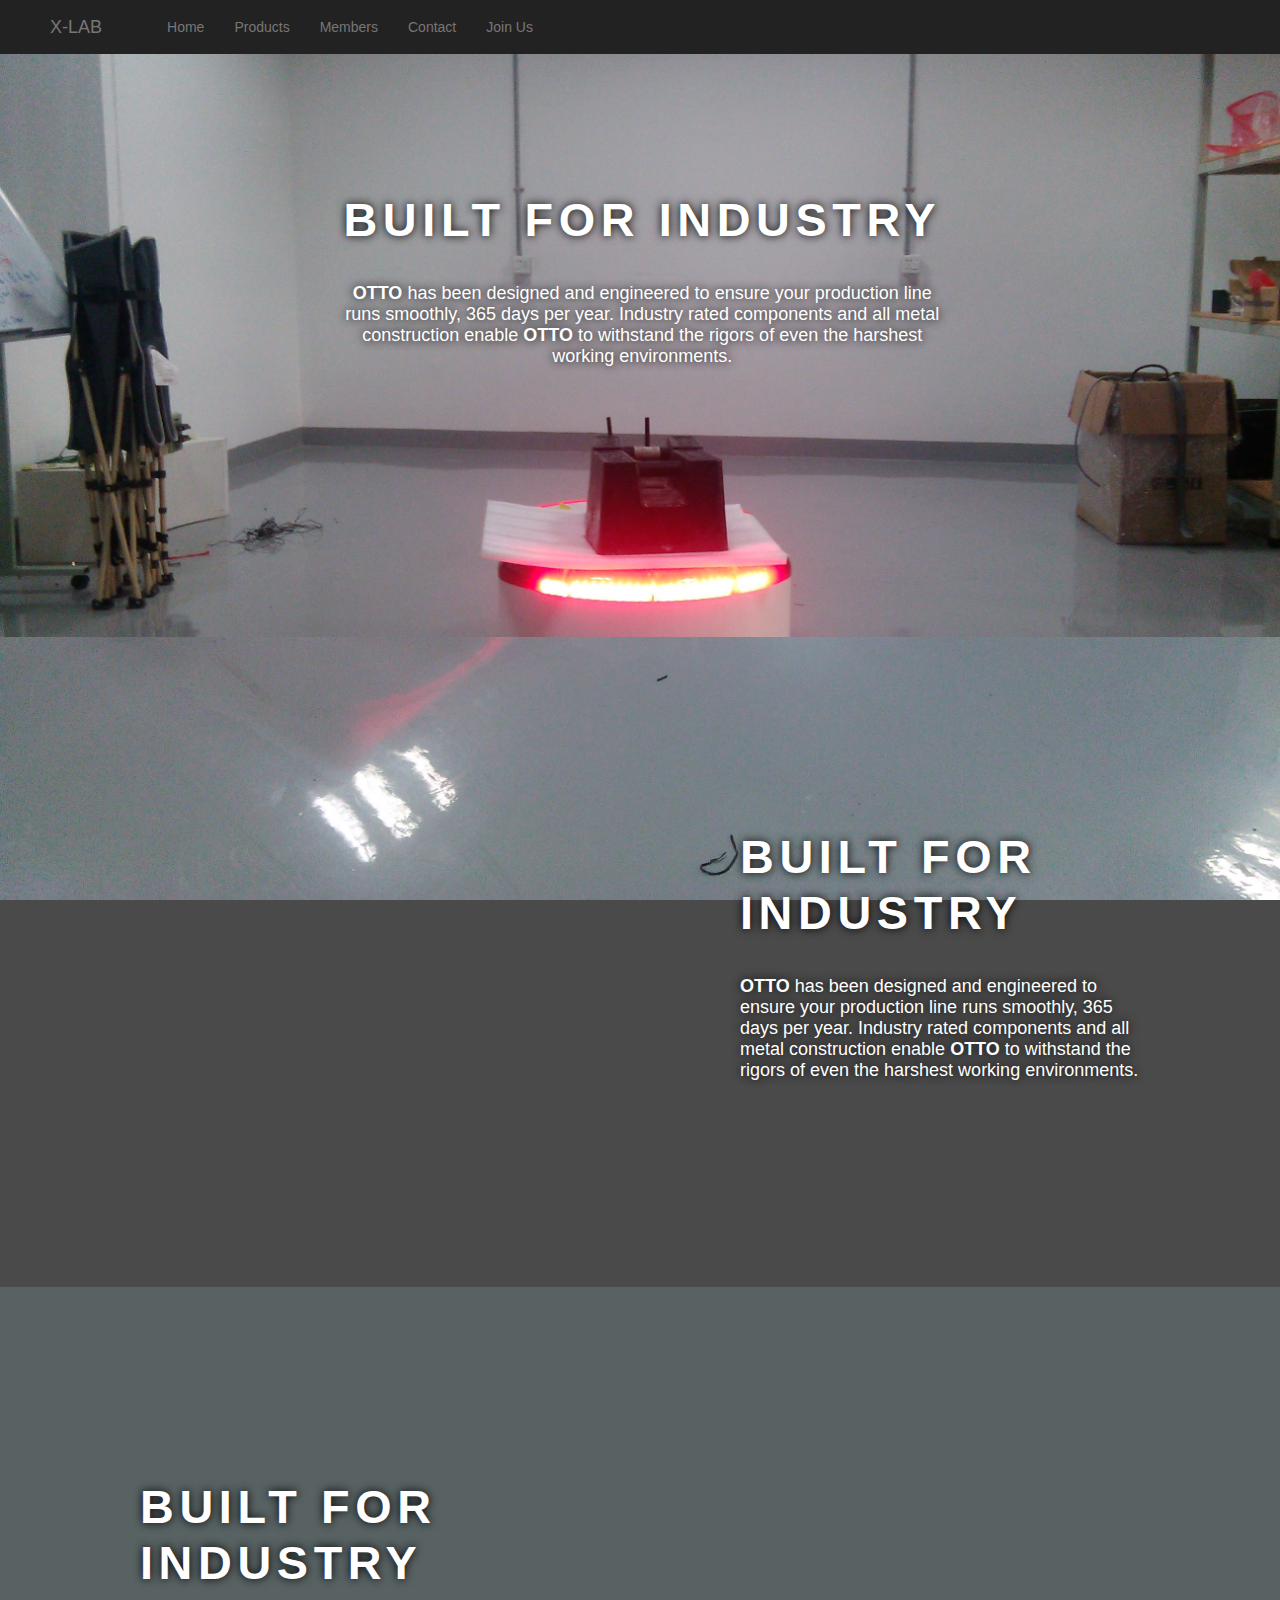
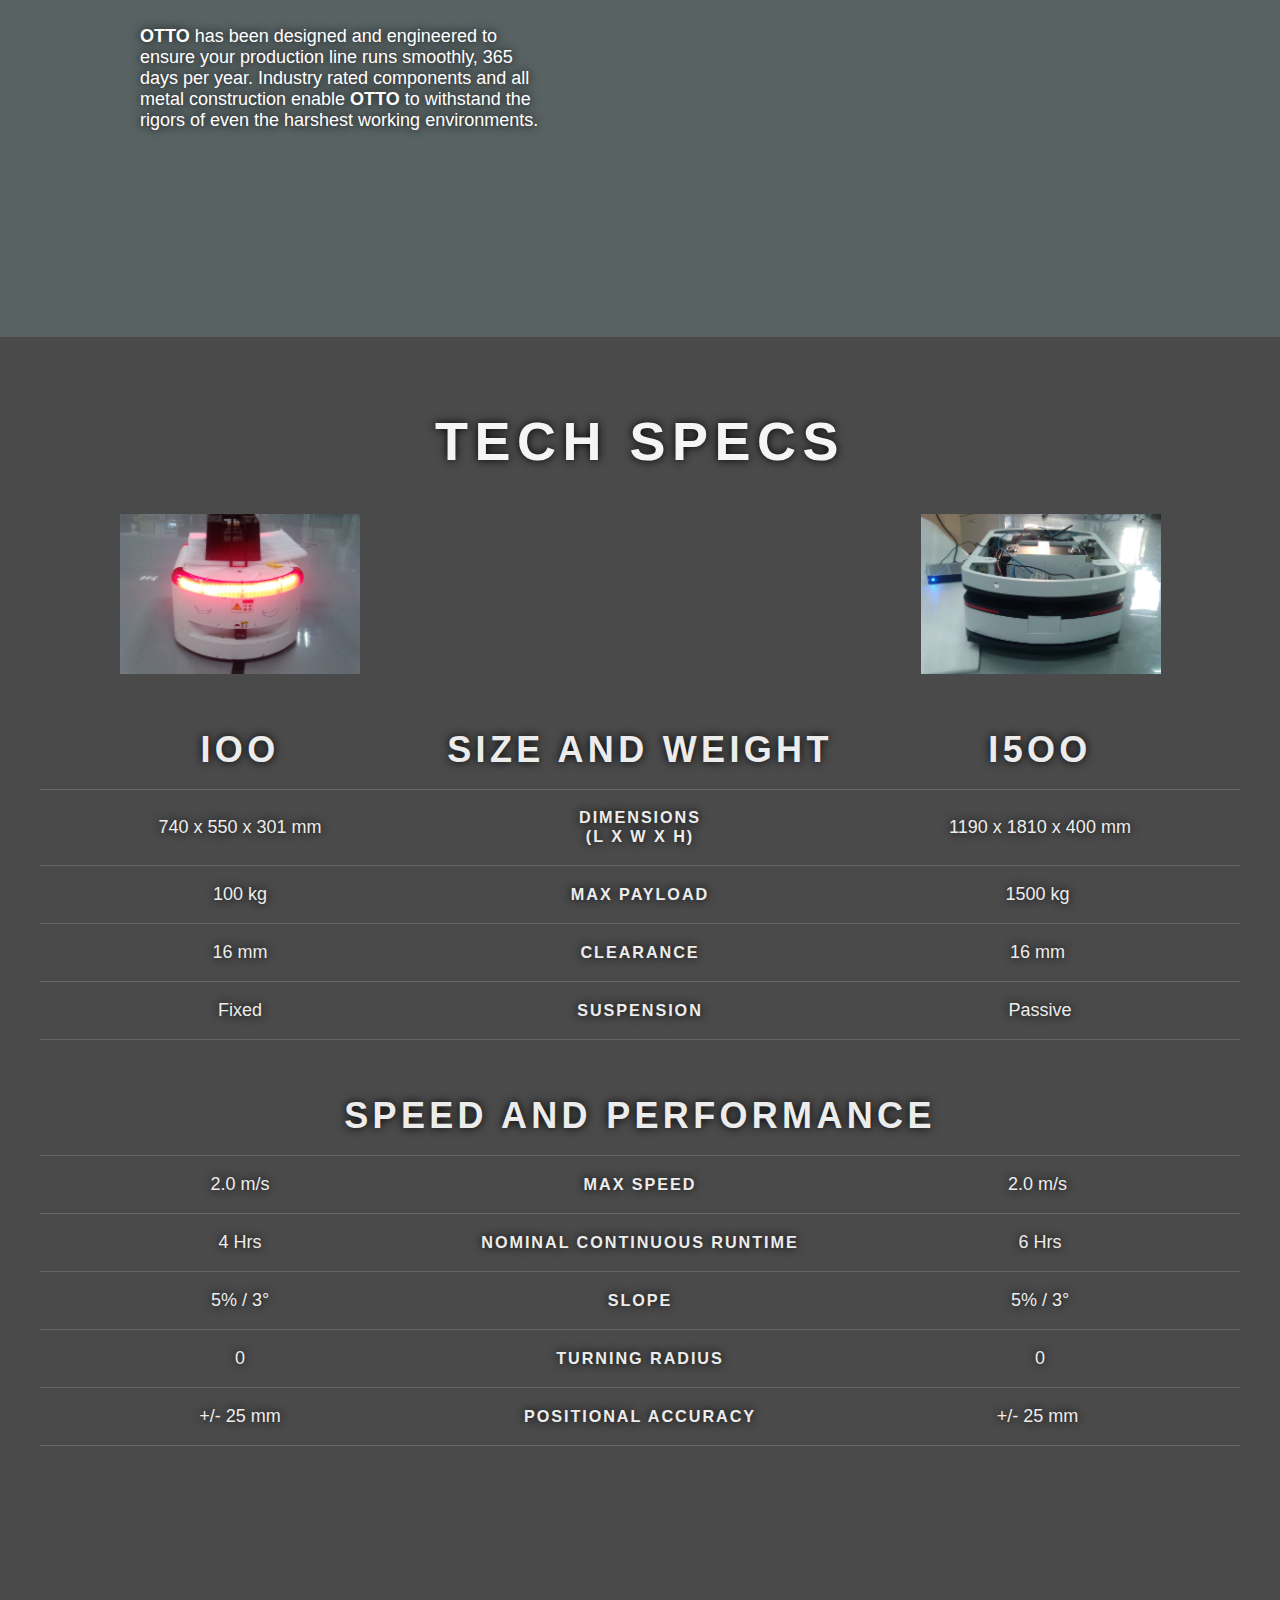
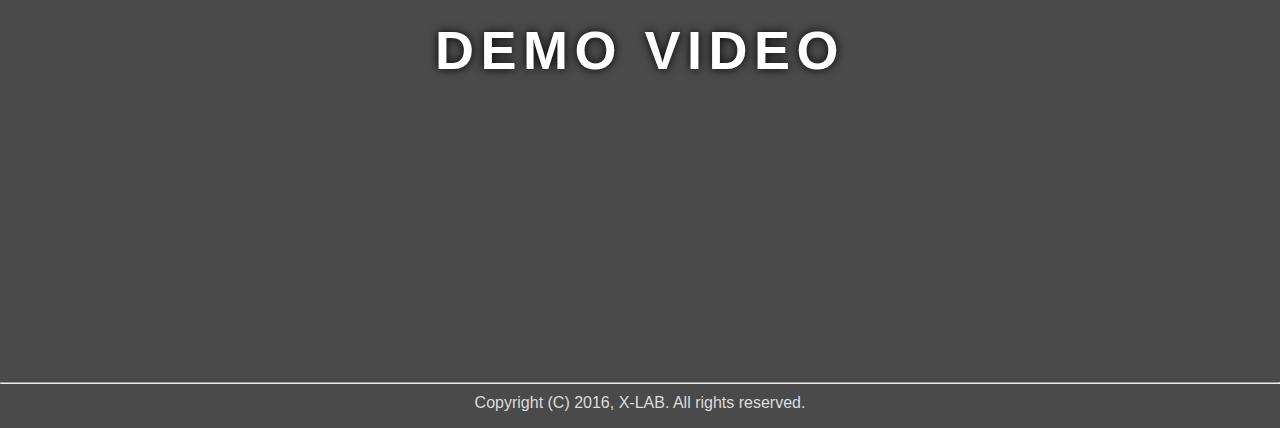
==== index.html @ c59f2cbd "init" ====
<!DOCTYPE html>
<html>
  <head>
    <title>X-LAB Group</title>
    <meta http-equiv="Content-Type" content="text/html; charset=utf-8" />
    <link rel="stylesheet" id="style-css" href="style.css" />
  </head>
  <body>
    <div id="header" class="noselect">
      <div class="Icon nav hori" onclick="goto('')">X-LAB</div>
      <ul class="hori">
        <li class="nav" onclick="goto('project')">Home</li>
        <li class="nav" onclick="goto('experience')">Products</li>
        <li class="nav" onclick="goto('honor')">Members</li>
        <li class="nav" onclick="goto('resume')">Contact</li>
        <li class="nav" onclick="goto('contact')">Join Us</li>
        <li class="nav" onclick="goto('blog')"></li>
      </ul>
      <!--div class="nav hori" id="UserArea">Login</div-->
    </div>
    
    <!--div id="title" class="noselect">
        <div class="description">
          <h1></h1>
          <h3></h3>
        </div>
    </div-->
    
	<div id="container">
      <section class="content__band" id="home_band_title">
        <div class="grid grid--no-gutter content__band__container">
          <div class="grid__col grid__col--1-of-2 content__band__rich-copy content__band__rich-copy--246">
            <h1>BUILT FOR INDUSTRY</h1>
            <p>
              <strong>OTTO</strong>
              has been designed and engineered to ensure your production line runs smoothly, 365 days per year. Industry rated components and all metal construction enable <strong>OTTO</strong> to withstand the rigors of even the harshest working environments.
            </p>
          </div>
        </div>
      </section>



      <section class="content__band" id="home_band_1">
        <div class="grid grid--no-gutter content__band__container">
          <div class="grid__col grid__col--4-of-12 grid__col--push-7-of-12 content__band__rich-copy content__band__rich-copy--246">
            <h1>BUILT FOR INDUSTRY</h1>
            <p>
              <strong>OTTO</strong>
              has been designed and engineered to ensure your production line runs smoothly, 365 days per year. Industry rated components and all metal construction enable <strong>OTTO</strong> to withstand the rigors of even the harshest working environments.
            </p>
          </div>
        </div>
      </section>


      <section class="content__band" id="home_band_2">
        <div class="grid grid--no-gutter content__band__container">
          <div class="grid__col grid__col--4-of-12  grid__col--push-1-of-12 content__band__rich-copy content__band__rich-copy--246">
            <h1>BUILT FOR INDUSTRY</h1>
            <p>
              <strong>OTTO</strong>
              has been designed and engineered to ensure your production line runs smoothly, 365 days per year. Industry rated components and all metal construction enable <strong>OTTO</strong> to withstand the rigors of even the harshest working environments.
            </p>
          </div>
        </div>
      </section>


      <section class="content__band" id="product_specs">
        <div class="product_specs_container">
          <h1 class="section__title">Tech Specs</h1>
          <div class="grid grid--no-gutter">
            <div class="grid__col grid__col--1-of-3 grid__col--s-1-of-3 grid__col--m-1-of-3 grid__col--am text__center">
              <div class="eva-0-img">
                <!--img alt="" src="IMG_20161027_172430.jpg"-->
              </div>
            </div>
            <div class="grid__col grid__col--1-of-3 grid__col--s-1-of-3 grid__col--m-1-of-3 grid__col--am text__center">
              <!--div class="spec__table__switches">
                  <ul class="grid grid--no-gutter">
                    <li class="grid__col grid__col--1-of-2">
                      <a href="#" class="spec__table__switch spec__table__switch--active" id="switchMetric">
                        Metric
                      </a>
                    </li>
                    <li class="grid__col grid__col--1-of-2">
                      <a href="#" class="spec__table__switch" id="switchImperial">
                        US / Imperial
                      </a>
                    </li>
                  </ul>
              </div-->
            </div>
            <div class="grid__col grid__col--1-of-3 grid__col--s-1-of-3 grid__col--m-1-of-3 grid__col--am text__center">
              <div class="eva-1-img">
                <!--img alt="" src="IMG_20161027_172408.jpg"-->
              </div>
            </div>
          </div>


          <table class="vehicles__specs__table" id="specsTable">
            <tbody>
              <tr>
                <th><h3 class="specs__table__heading"> IOO </h3></th>
                
                <th><h3 class="specs__table__heading"> Size and Weight </h3></th>
                
                <th><h3 class="specs__table__heading"> I5OO </h3></th>
              </tr>


              
              <tr>
                <td data-spec-m="740 x 550 x 301 mm" data-spec-i="29.1 x 22 x 11.8 in">
                  740 x 550 x 301 mm
                </td>
                <td><h6 class="specs__table__spec"> Dimensions<br>
                    (L x W x H) </h6></td>
                <td data-spec-m="1190 x 1810 x 400 mm" data-spec-i="46.8 x 71.2 x 15.7 in">
                  1190 x 1810 x 400 mm
                </td>
              </tr>
              
              
              <tr>
                <td data-spec-m="100 kg" data-spec-i="220 lbs">
                  100 kg
                </td>
                <td><h6 class="specs__table__spec"> Max Payload </h6></td>
                <td data-spec-m="1500 kg " data-spec-i="3300 lbs">
                  1500 kg 
                </td>
              </tr>
              
              <tr>
                <td data-spec-m="16 mm" data-spec-i="0.70 in">
                  16 mm
                </td>
                <td><h6 class="specs__table__spec"> Clearance </h6></td>
                <td data-spec-m="16 mm " data-spec-i="0.70 in">
                  16 mm 
                </td>
              </tr>
              
              <tr>
                <td data-spec-m="Fixed" data-spec-i="Fixed">
                  Fixed
                </td>
                <td><h6 class="specs__table__spec"> Suspension </h6></td>
                <td data-spec-m="Passive" data-spec-i="Passive">
                  Passive
                </td>
              </tr>
            </tbody>
          </table>

          <table class="vehicles__specs__table" id="specsTable">
            <thead>
              <tr>
                
                <th colspan="3"><h3 class="specs__table__heading"> Speed and Performance </h3></th>
                
              </tr>
            </thead>
            <tbody>
              
              <tr>
                <td data-spec-m="2.0 m/s" data-spec-i="4.47 mph">
                  2.0 m/s
                </td>
                <td><h6 class="specs__table__spec"> Max Speed </h6></td>
                <td data-spec-m="2.0 m/s " data-spec-i="4.47 mph">
                  2.0 m/s 
                </td>
              </tr>
              
              <tr>
                <td data-spec-m="4 Hrs" data-spec-i="4 Hrs">
                  4 Hrs
                </td>
                <td><h6 class="specs__table__spec"> Nominal Continuous Runtime </h6></td>
                <td data-spec-m="6 Hrs" data-spec-i="6 Hrs">
                  6 Hrs
                </td>
              </tr>
              
              <tr>
                <td data-spec-m="5% / 3°" data-spec-i="5% / 3°">
                  5% / 3°
                </td>
                <td><h6 class="specs__table__spec"> Slope </h6></td>
                <td data-spec-m="5% / 3°" data-spec-i="5% / 3°">
                  5% / 3°
                </td>
              </tr>
              
              <tr>
                <td data-spec-m="0" data-spec-i="0">
                  0
                </td>
                <td><h6 class="specs__table__spec"> Turning Radius </h6></td>
                <td data-spec-m="0" data-spec-i="0">
                  0
                </td>
              </tr>
              
              <tr>
                <td data-spec-m="+/- 25 mm" data-spec-i="+/- 0.98 in">
                  +/- 25 mm
                </td>
                <td><h6 class="specs__table__spec"> Positional Accuracy </h6></td>
                <td data-spec-m="+/- 25 mm " data-spec-i="+/- 0.98 in">
                  +/- 25 mm 
                </td>
              </tr>
            </tbody>
          </table>


      </section>



      <section class="content__band" id="home_band_video">
        <h1 class="section__title">Demo Video</h1>
        <div class="grid grid--no-gutter content__band__container">
          <video autoplay loop="loop" preload="auto" src="slamAGV.mp4">
            <source type="video/mp4" src="slamAGV.mp4"/>
            <object data="slamAGV.mp4" height="100%">
              <param name="wmode" value="transparent">
              <param name="autoplay" value="true" >
              <param name="loop" value="true" >
            </object>
		    Your browser does not support the video tag.	
          </video>
        </div>
      </section>


      
	</div><!--container-->

    <div id="footer">
      <hr>
      <div class="copyright">
        Copyright (C) 2016, X-LAB. All rights reserved.
      </div>
      <br>
      
    </div>
  </body>
  <script>
    //document.getElementsByTagName("body")[0].style.display = "";
  </script>
  <!--        <script type="text/javascript" src="plugin/ckeditor/ckeditor.js"></script>  -->
  <script type="text/javascript" src="script/main.js"></script>
</html>
---- style.css ----
* {
    margin:0;
    padding:0;
}


* {
    font-size: inherit;
}

 html, body {
    margin: 0;
    height:100%;
}
body {
    /*font-family: "Helvetica Neue",Helvetica,Arial,sans-serif;*/
    font-family: "Roboto","Helvetica Neue",Helvetica,Arial,sans-serif;
    font-size:14px;
    min-height: 600px;
    background-color: #4A4A4A;
}

tbody {
    display: table-row-group;
    vertical-align: middle;
    border-color: inherit;
}

ul     {
    list-style-type:none;
}
.left {
    float:left;
}
.pointer {
    cursor:pointer;
}

tr, td, th {
    vertical-align: middle;
}
th {
    border-bottom: 1px solid #b1b1b1;
    font-weight: 600;
    padding: .75em 0;
    text-align: left;
}

.noselect {
    -webkit-touch-callout: none;
    -webkit-user-select: none;
    -khtml-user-select: none;
    -moz-user-select: none;
    -ms-user-select: none;
    user-select: none;
}

/* header */
#header {
     /*width: 100%; */
    /*height: 55px; */
/*    position: absolute;*/
    position: fixed;
    top: 0px;
    left: 0px;
    right: 0px;
    background-color:#222;
    color:#777;
    z-index:100;
    overflow: visible;
    clear: both;
    padding: 0 50px;
}
#header .nav{
    padding-top: 20px; 
    padding-bottom: 20px; 
    line-height: 14px;
    cursor: pointer;
}

#header .hori{
    float:left;
    display: inline;
    line-height:14px;
}

#header ul {
    width:65%;
    height:54px;
    margin-left:50px;
    overflow:hidden;
    /*margin-top: 20px;*/
}
#header ul li {
	float:left;
    padding:0 15px;
    padding-left: 15px;
    cursor:pointer;
    line-height:14px;
}
#header ul li:hover, #header ul li:focus{
    color:white;
    background-color: #333;
}
#header #UserArea {
    color:white;
    font-size:20px;
    /* margin-left:450px; */
    margin-right: 80px;
    right: 50px;
    background:#2692D3;
/*    padding:10px;
    margin:-10px 0;*/
    padding: 10px;
    margin:10px auto;
    border-radius:4px;
    /*float: right;*/
    position: absolute;
    line-height:14px;
}
#header .Icon {
    font-size:18px;
}

#header .Icon:hover{
    color: white;
}

/* footer */
hr {
    border-color: #EEE;
    box-sizing: content-box;
}
#footer {
    background-color: #4A4A4A;
    float:left;
    margin-top: 40px;
    width:100%;
    bottom: 0px;
}
#footer .copyright {
    text-align:center;
    font-size: 16px;
    color: #DDD;
    padding-top:10px;
}
/* title */
#title {
    font-family: "Helvetica Neue",Helvetica,Arial,sans-serif;
    color: black;
    background-image:url("../img/22.jpg");
    margin-top:55px;
    width:100%;
    height:200px;
    cursor: default;
}
#title h1 {
    font-size:60px;
}
#title h3 {
    font-size:24px;
}
.description {
    height:100px;
    line-height:45px;
    margin: 0 0 0 100px;
    padding-top: 40px;
}

#container {
    margin: 0px;
    padding: 0px;
    border: 0px;
    display: block;
    width: 100%;
}

/* itemlist */
#itemlist {
    width:22%;
    float:left;
    height:auto;
    margin-left:7%;
    padding: 0 0 30px 20px;
}
#itemlist ul li {
    border:solid 1px #ccc;
    border-bottom:hidden;
    text-align:center;
    line-height:30px;
    width:90%;
    cursor:pointer;
}
#itemlist ul li.chosen {
    background-color:#f0f0f0;
    box-shadow: inset 0 3px 5px rgba(0,0,0,.125);
}
#itemlist ul li:hover {
    background-color:#e6e6e6;
}
#itemlist  {
}
#itemlist ul li:first-child {
    margin-top:30px;
    border-top-right-radius: 4px;
    border-top-left-radius: 4px;
}
#itemlist ul li:last-child {
    border-bottom:solid 1px #ccc !important;
    border-bottom-right-radius: 4px;
    border-bottom-left-radius: 4px;
}
/*  articletree */
#articletree {
    width:60%;
    height:auto;
    float:left;
    margin-top:30px;
}
.article{
    width:100%;
    height:auto;
    cursor:pointer;
    margin-bottom:30px;
    padding: 20px;
    padding-bottom: 30px;
    border:solid 1px #ccc;
    border-top-right-radius: 4px;
    border-top-left-radius:  4px;
    border-bottom-right-radius: 4px;
    border-bottom-left-radius:  4px;
}

.article:hover {
    border:solid 1px #a3a3a3;
}

.article .date {
    color:#ccc;
    margin-bottom:5px;
}
.article .title {
    font-size:25px;
    margin-bottom:10px;
    width:100%;
}

.article .content {
    margin: 15px 10px;
}

.article .content p {
    font-size: 16px;
    text-indent: 2em;
    margin: 0.5em 0;
    line-height: 1.5em;
}

.article .label {
}

.article .label span {
    border:solid 1px #ccc;
    background-color: #cdc7b9;
    cursor:pointer;
    padding:3px;
    margin-right: 5px;
    border-top-right-radius: 6px;
    border-top-left-radius:  6px;
    border-bottom-right-radius: 6px;
    border-bottom-left-radius:  6px;
}
.article .abstract {
    color: #888;
    margin-bottom:10px;
}

.article .title:after{
    content: "";
    display: block;
    height: 1px;
    width: 104%;
    margin-left: -2%;
    margin-top: 10px;
    margin-bottom: 10px;
    background: #e0e0e0;
}
#articletree .textbutton {
    width:auto;
    color:#666;
    margin-right: 10px;
    line-height:12px;
    padding:8px;
    font-size:10pt;
    border:solid 1px #aaa;
}
#articletree .textbutton:hover {
    border:solid 1px #777;
}
#articletree .currentpage{
    border:hidden !important;
}
/* article */
#article {
    float:left;
    margin-top:30px;
    width:60%;
    height:100px;
    padding:10px;
    background-color:blue;
    border-top-right-radius: 6px;
    border-top-left-radius:  6px;
    border-bottom-right-radius: 6px;
    border-bottom-left-radius:  6px;
}

#pdfdoc {
    width: 1000px;
    margin: 0px auto;
}

/* edit */
#edit {
    width:100%;
    height:auto;
    float:left;
}
#ckeditor {
    width:60%;
    margin-left:20%;
}
/* login */
#layout {
    position:fixed;
    top:0;
    left:0;
    width:100%;
    height:100%;
    z-index:998;
    background:#036;
    opacity:0.2;
}
.org_box        {
    width:270px; 
    height:200px; 
    line-height:40px; 
    margin:40px auto;
    padding-left:2em; 
    background:#eee;
    font-size:12px;
    position:fixed;
    right:40px;
    top:20px;
    border-radius:5px;
    box-shadow:0 0 5px 2px #ccc;
    z-index:999;
    padding-top:15px;
} 
.org_box_cor { 
    width:0;
    height:0;
    font-size:0;
    border-style:solid;
    overflow:hidden;
    position:absolute;
    border-width:12px;
    border-color:transparent transparent #eee transparent;
    left:240px;
    top:-24px;
}
#loginbox {
    /*
    position:fixed;
    top:60px;
    left:500px;
    width:320px;
    height:400px;
    padding-top:30px;
    z-index:999;
    
    background:#efefef;
    box-shadow:0 0 10px 5px #ccc;
    border:solid 1px #eee;
    border-radius: 6px;
    */
    
}
.org_box input {
    float:left;
    margin-bottom: 10px;
    padding-left: 10px;
    width:240px;
    height:30px;
    outline:none;
    border:0;
    box-shadow:0 0 3px 1px #ccc;
    border-radius: 5px;
    background:white;
    color:#ccc;
    font-family:Arial;
}
.org_box input:focus {
    box-shadow:0 0 3px 1px #2692D3;
    color:black;
}
.org_box button {
    width:250px;
    height:32px;
    cursor:pointer;
    border:solid 1px #1182BE;
    border-radius:4px;
    color:white;
    font-weight:800;
    font-family:Arial;
    background: linear-gradient(#55CAED, #1582BA); /* 标准的语法 */
}
.org_box p {
    /* color:#a3a3a3; */
    color:#ee0000;
    cursor:pointer;
    text-decoration:underline;
}

/*     contact     */
#contact,#link {
    float: left;
    margin-top: 30px;
    width:500px;
    height:auto;
}

#contact p, #link p{
    font-size:36px;
}
#contact a, #link a {
    text-decoration:none;
    cursor: pointer;
    color: #428BCA;
}
#contact a:hover, #link a:hover {
    text-decoration:underline;
}
#contact {
    margin-left: 100px;
}
#contact .contact_detail, #link .contact_detail  {
    width:440px;
    /* height:30px;*/
    border: 1px solid #00A8EC;
    margin:15px 0 0 25px;
    text-align:center;
    padding-top:15px;
}
#link p{
    margin-left:100px;
}
#link a {
    font-size:16px;
    margin:15px 200px 0 125px;
    display:inline-block;
}
/*   resume    */
#resume {
    width:80%;
    font-size: 16px;
    color: #555;
    margin-left: 10%;
    margin-top:30px;
}
#resume ul li {
    float:left;
    line-height:30px;
    padding:5px 10px 5px 10px;
    color: #428BCA;
    cursor: pointer;
    border-radius: 4px;
}
#resume ul li:hover {
    background: #eee;
}
#resume ul .active {
    color: #555;
    border: solid 1px #ddd;
    cursor: default;
}
#resume ul .active:hover {
    background: #fff;
}



/* simditorEdit */
#simditorEdit {
    width:0;
    
    /*margin-left:10%;*/
    margin: 0px auto;
    margin-top: 30px;
} 

#editorInnerBox{
    margin: 0 -400px;
    width: 1000px;
}

#editframe{
    margin: 0px auto;
    clear: inherit;
    width: 100%;
    color: #888;
    font-size:16pt;

    margin-bottom: 10px;
    text-align:center;
    padding: 11px;
    font-weight:bold;
}


#simditorEdit input:focus {
    color: black
}

#editor_title {
    margin-left: 11px;
    clear: inherit;
    width: 776px;
    left: 10px;
    display:block;
    color: #888;
    font-size: 16pt;
    height: 30px;

    margin-bottom: 10px;
    text-align: center;
    padding: 11px;
    font-weight: bold;
}
#editor_label {
    margin-left: 11px;
    margin-top: 10px;
    padding: 11px;
}
.editbutton {
    margin-left: 11px;
    width: 10%;
    height: 15px;
    padding: 10px 0 10px 0;
    background: gray;
    border-radius: 4px;
    text-align: center;
    cursor: pointer;
    color: white;
    margin-top:10px;
}
.editbutton:hover {
    background: purple;
}

.editor_title {
    height: 30px;
    width: 200px;
    padding: 5px;
    font-size: 25px;
    font-weight: bold;
}
.editor_abstract {
    height:90px;
    width: 700px;
    padding: 5px;
    color: #888;
}
.editor_content {
    display:none;
}
.editor_label {
    width: 500px;
    height: 20px;
    padding: 5px;
}
.label_editor {
    border: 1px dashed #000 !important;
    cursor: default !important;
}
.label_editor:hover {
    background: white !important;
}
.label_editor_button {
    font-size:24px;
    margin: 5px 0 0 5px;
    cursor: pointer;
}
.label_editor_button:hover {
    font-size:26px;
}
.contact_editor {
    border: 1px dashed #000 !important;
    padding-left:10px;
}
.contact_editor input {
    height:25px;
    width:200px;
    margin-bottom: 20px;
}
#contact .editbutton, #link .editbutton {
    width: 80px;
    margin: 0 0 20px 150px;
}



.container {
    text-align:center;
    color: white;
}

::selection {
    background-color: #b3d4fc;
    color: #fff;
    text-shadow: none;
}

h1, h2, h3, h4, h5, h6 {
    font-family: "Avenir","Trebuchet MS","Lucida Grande","Lucida Sans Unicode","Lucida Sans",Tahoma,sans-serif;
    font-size: .9em;
    line-height: 1.2;
    margin: 0 0 .75em;
    text-transform: uppercase;
    color: #4A4A4A;
    letter-spacing: 0.12em;
    font-weight: 700;
}

h1 {
    font-size: 2.6em;
}

p {
    display: block;
    -webkit-margin-before: 1em;
    -webkit-margin-after: 1em;
    -webkit-margin-start: 0px;
    -webkit-margin-end: 0px;
}

p {
    margin: 0 0 .75em;
}

article, aside, footer, header, hgroup, main, nav, section {
    display: block;
}


.grid {
    list-style: none;
    margin-left: -30px;
}

.grid--no-gutter {
    margin-left: 0;
    width: 100%;
}

.grid__col {
    box-sizing: border-box;
    display: inline-block;
    margin-right: -.25em;
    min-height: 1px;
    padding-left: 30px;
    vertical-align: top;
}

.grid--no-gutter .grid__col {
    padding-left: 0;
}

.content__band {
    background-position: center;
    background-size: cover;
    padding: 4em 0;
}

.content__band__container {
    overflow: hidden;
}

.content__band__copy, .content__band__container {
    max-width: 1200px;
    margin: 0 auto;
}


.content__band__rich-copy--246 {
    color: #ffffff;
}

.content__band__rich-copy--246 h1, .content__band__rich-copy--246 h2, .content__band__rich-copy--246 h3, .content__band__rich-copy--246 h4, .content__band__rich-copy--246 h5, .content__band__rich-copy--246 h6 {
    color: #ffffff;
}

.content__band__rich-copy h1:first-child, .content__band__rich-copy h2:first-child, .content__band__rich-copy h3:first-child, .content__band__rich-copy h4:first-child, .content__band__rich-copy h5:first-child, .content__band__rich-copy h6:first-child {
    margin-top: 0;
}

.content__band {
    font-size: 18px;
    text-shadow: 0 0 10px black;
    height: 100%;
}

.grid__col--push-1-of-12 {
    margin-left: 8.33333%;
}

.grid__col--push-7-of-12 {
    margin-left: 58.333333%;
}


.grid__col--push-8-of-12 {
    margin-left: 66.66666%;
}


.grid__col--push-10-of-12 {
    margin-left: 83.33333%;
}

.grid__col--1-of-3, .grid__col--4-of-12 {
    width: 33.33333%;
}

.grid__col--1-of-2, .grid__col--6-of-12 {
    width: 50%;
}

.content__band#home_band_1 {
    background-image: url(IMG_20161027_172537.jpg);
    background-position: 0% 40%;
    background-attachment: fixed;
    padding-top: 15%;
    padding-bottom: 15%;
}

.content__band#home_band_title {
    background-image: url(IMG_20161027_172617.jpg);
    background-position: 50% 80%;
    background-size: cover;
    background-attachment: fixed;
    text-align: center;
    padding-top: 15%;
    padding-bottom: 20%;
}

.content__band#home_band_2 {
    background-image: url(IMG_20161027_172646.jpg);
    background-position: 90% 50%;
    background-size: 60%;
    background-attachment: fixed;
    background-repeat: no-repeat;
    /*background-position: left;*/
    background-color: #586263;
    padding-top: 15%;
/*   padding-left: 200px;*/
    padding-bottom: 15%;

/*
    -webkit-filter: grayscale(20%);
    filter: grayscale(20%);
*/
}

.eva-0-img {
    background: url(IMG_20161027_172430.jpg) 50% 60% no-repeat;
    background-size: 60%;
    padding: 20% 0;
    min-height: 30%;
    min-width: 30%;
    display: block;
    overflow: hidden;
}

.eva-1-img{
    background: url(IMG_20161027_172408.jpg) 50% 55% no-repeat;
    background-size: 60%;
    padding: 20% 0;
    min-height: 30%;
    min-width: 30%;
    display: block;
    overflow: hidden;
}

.content__band#product_specs {
    color: white;
    background-color: #4A4A4A;
}

h1.section__title {
    color: inherit;
    text-align: center;
    font-size: 300%;
}

.text__center {
    text-align: center;
}

.product_specs_container {
    color: #F5F5F5;
    max-width: 1200px;
    margin: 0 auto;
    position: relative;
}

img, picture {
    margin: 0;
    max-width: 100%;
}

table {
    color: #FFFFFF;
}

.product_specs_container h1, 
.product_specs_container h2, 
.product_specs_container h3, 
.product_specs_container h4, 
.product_specs_container h5, 
.product_specs_container h6 {
    color: inherit;
}

.vehicles__specs__table {
    color: #ECECEC;
    margin-bottom: 2em;
    text-align: center;
}

table {
    border-collapse: collapse;
    margin: .75em 0;
    table-layout: fixed;
    width: 100%;
}

table {
    border-collapse: collapse;
    border-spacing: 0;
}

td {
    border-bottom: 1px solid #ECECEC;
    padding: .75em 0;
}

.specs__table__heading {
    margin: 0;
}

.product_specs_container h3 {
    font-size: 2em;
}
.product_specs_container .grid{
    margin: 3% auto;
}

.vehicles__specs__table th{
    border-color: #676767;
    text-align: inherit;
    padding: 1em 0;
}

.vehicles__specs__table td {
    border-color: #676767;
    text-align: inherit;
    padding: 1em 0;
}

.specs__table__spec {
    color: inherit;
    margin: 0;
}


.content__band#home_band_video {
    color: #FFFFFF;
    text-shadow: 0 0 10px #000;
    background-color: #4A4A4A;
    padding: 5% 15%;
}

.content__band#home_band_video video {
    width: 100%; !important
    height: auto; !important
}
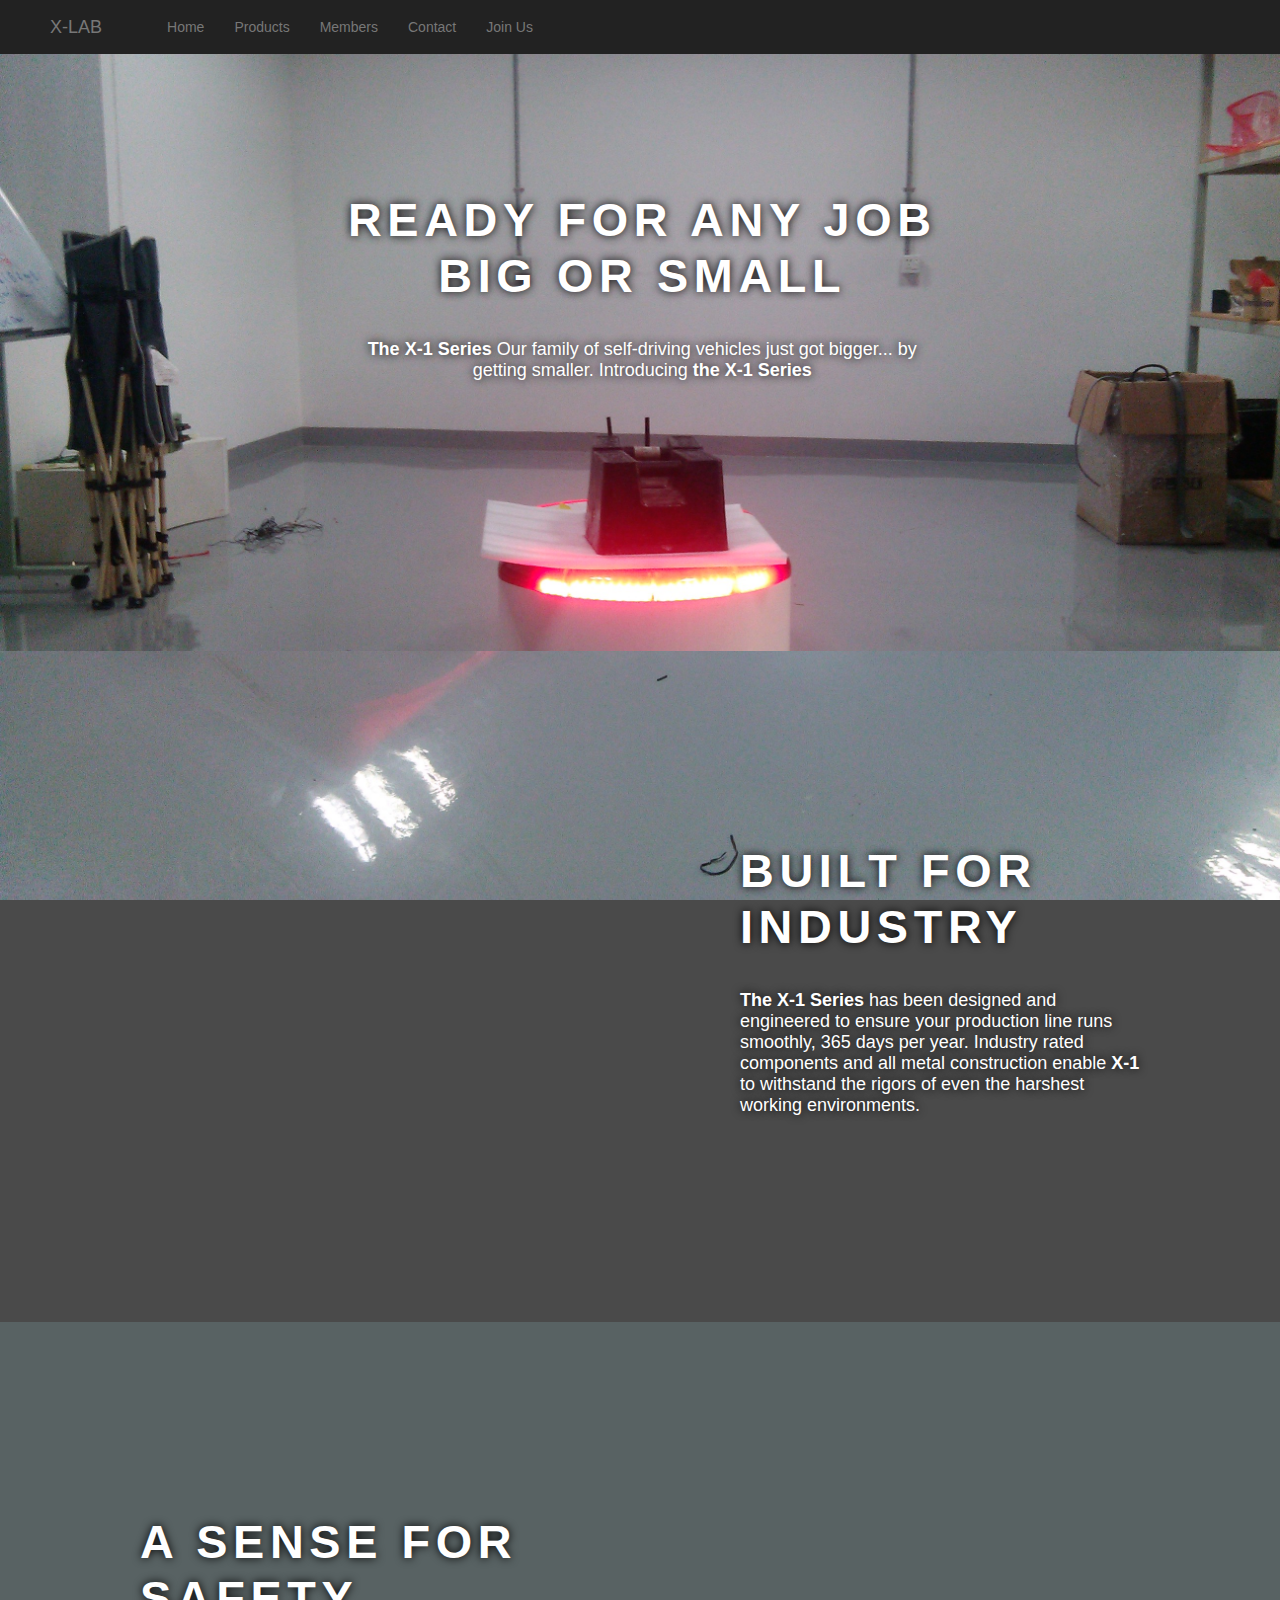
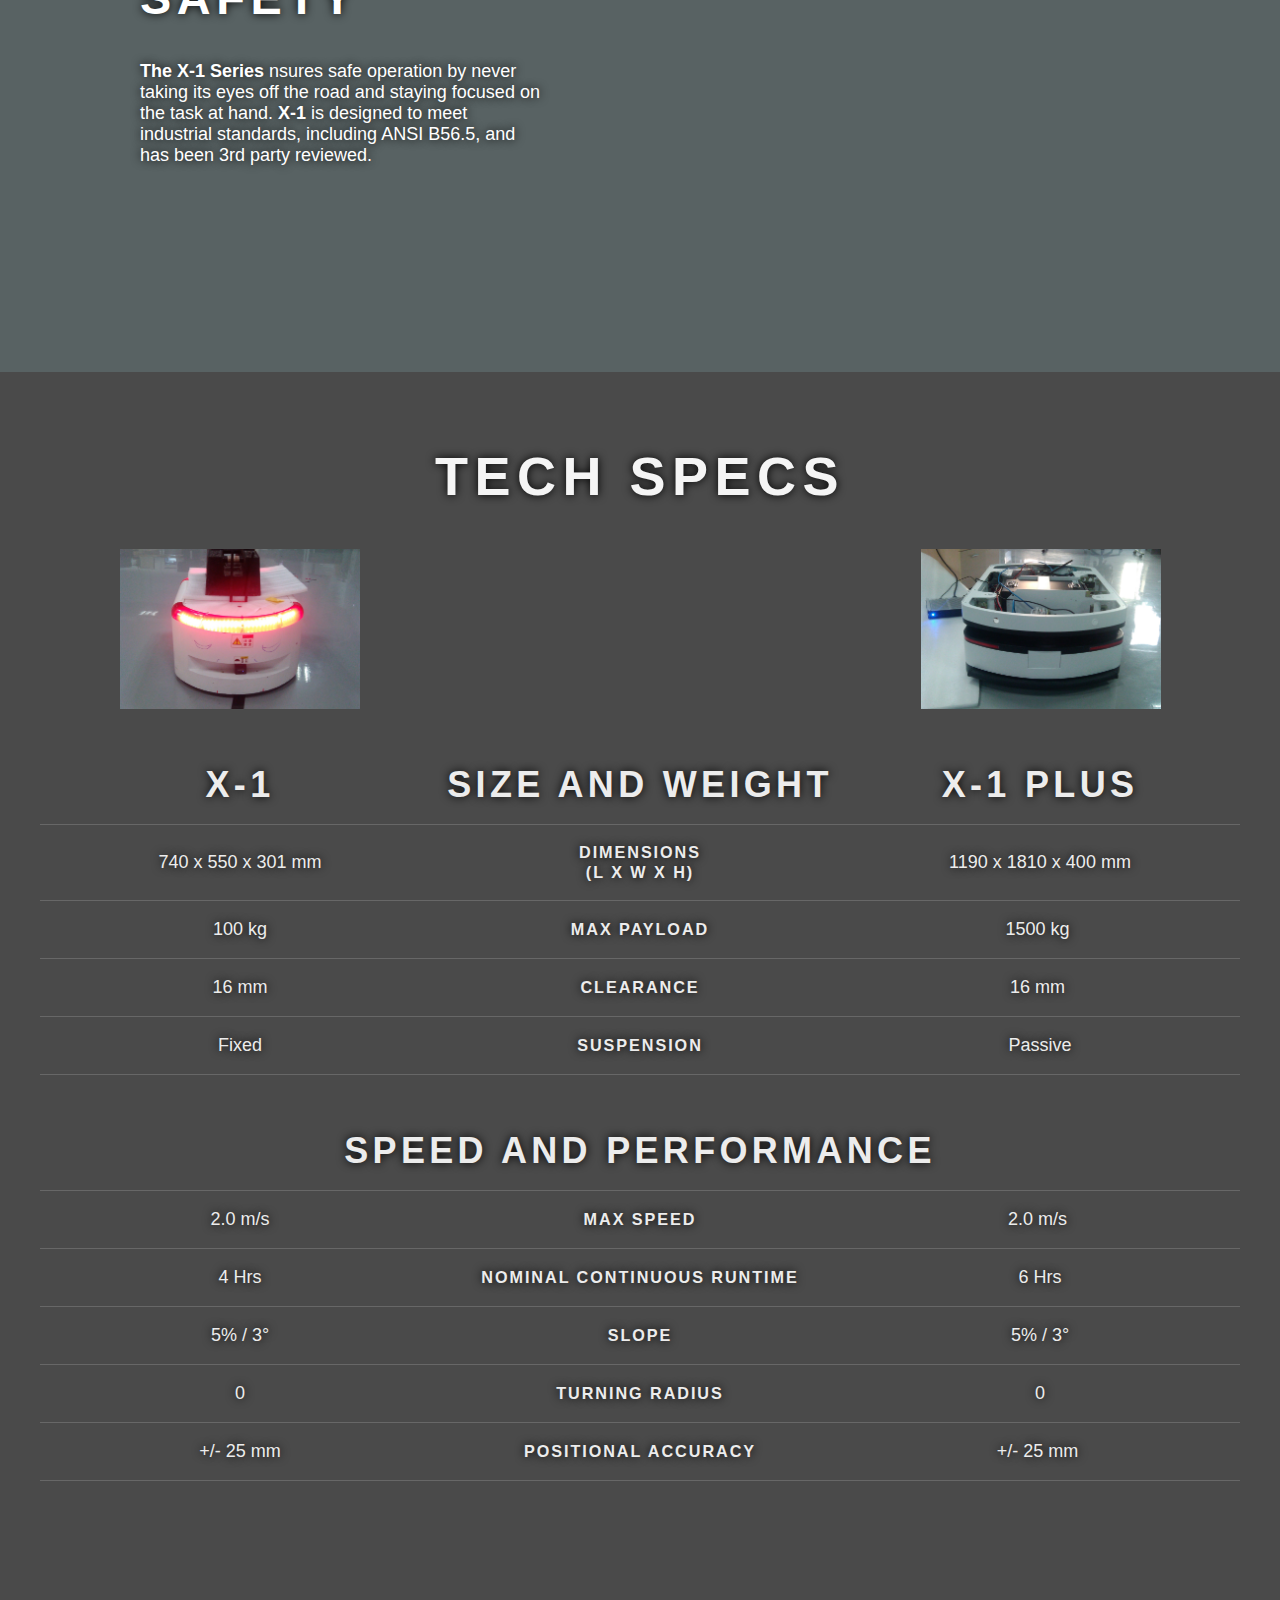
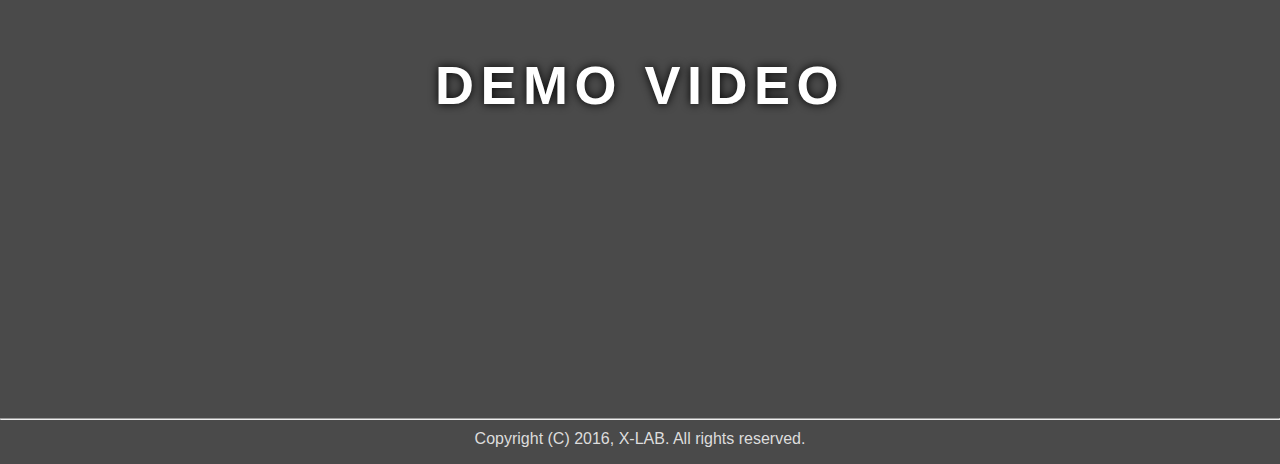
==== commit 0f0e83f9: "." ====
--- a/index.html
+++ b/index.html
@@ -14,7 +14,6 @@
         <li class="nav" onclick="goto('honor')">Members</li>
         <li class="nav" onclick="goto('resume')">Contact</li>
         <li class="nav" onclick="goto('contact')">Join Us</li>
-        <li class="nav" onclick="goto('blog')"></li>
       </ul>
       <!--div class="nav hori" id="UserArea">Login</div-->
     </div>
@@ -30,10 +29,10 @@
       <section class="content__band" id="home_band_title">
         <div class="grid grid--no-gutter content__band__container">
           <div class="grid__col grid__col--1-of-2 content__band__rich-copy content__band__rich-copy--246">
-            <h1>BUILT FOR INDUSTRY</h1>
+            <h1>READY FOR ANY JOB BIG OR SMALL</h1>
             <p>
-              <strong>OTTO</strong>
-              has been designed and engineered to ensure your production line runs smoothly, 365 days per year. Industry rated components and all metal construction enable <strong>OTTO</strong> to withstand the rigors of even the harshest working environments.
+              <strong>The X-1 Series</strong>
+              Our family of self-driving vehicles just got bigger... by getting smaller. Introducing <strong>the X-1 Series</strong> 
             </p>
           </div>
         </div>
@@ -46,8 +45,8 @@
           <div class="grid__col grid__col--4-of-12 grid__col--push-7-of-12 content__band__rich-copy content__band__rich-copy--246">
             <h1>BUILT FOR INDUSTRY</h1>
             <p>
-              <strong>OTTO</strong>
-              has been designed and engineered to ensure your production line runs smoothly, 365 days per year. Industry rated components and all metal construction enable <strong>OTTO</strong> to withstand the rigors of even the harshest working environments.
+              <strong>The X-1 Series</strong>
+              has been designed and engineered to ensure your production line runs smoothly, 365 days per year. Industry rated components and all metal construction enable <strong>X-1</strong> to withstand the rigors of even the harshest working environments.
             </p>
           </div>
         </div>
@@ -57,10 +56,10 @@
       <section class="content__band" id="home_band_2">
         <div class="grid grid--no-gutter content__band__container">
           <div class="grid__col grid__col--4-of-12  grid__col--push-1-of-12 content__band__rich-copy content__band__rich-copy--246">
-            <h1>BUILT FOR INDUSTRY</h1>
+            <h1>A SENSE FOR SAFETY</h1>
             <p>
-              <strong>OTTO</strong>
-              has been designed and engineered to ensure your production line runs smoothly, 365 days per year. Industry rated components and all metal construction enable <strong>OTTO</strong> to withstand the rigors of even the harshest working environments.
+              <strong>The X-1 Series</strong>
+nsures safe operation by never taking its eyes off the road and staying focused on the task at hand. <strong>X-1</strong> is designed to meet industrial standards, including ANSI B56.5, and has been 3rd party reviewed.
             </p>
           </div>
         </div>
@@ -103,11 +102,11 @@
           <table class="vehicles__specs__table" id="specsTable">
             <tbody>
               <tr>
-                <th><h3 class="specs__table__heading"> IOO </h3></th>
+                <th><h3 class="specs__table__heading"> X-1 </h3></th>
                 
                 <th><h3 class="specs__table__heading"> Size and Weight </h3></th>
                 
-                <th><h3 class="specs__table__heading"> I5OO </h3></th>
+                <th><h3 class="specs__table__heading"> X-1 Plus </h3></th>
               </tr>
 
 
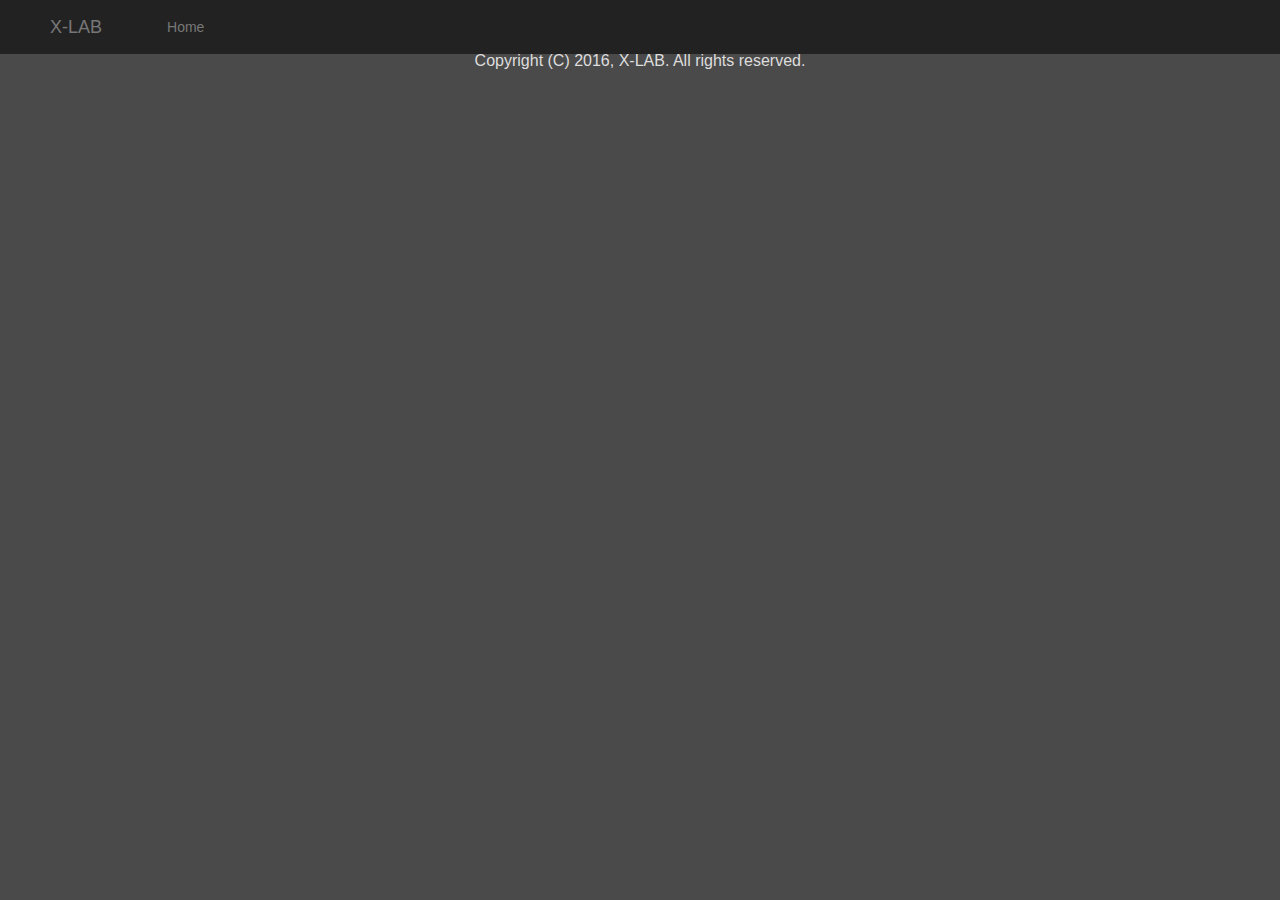
==== commit 07c1c16d: "." ====
--- a/index.html
+++ b/index.html
@@ -7,13 +7,15 @@
   </head>
   <body>
     <div id="header" class="noselect">
-      <div class="Icon nav hori" onclick="goto('')">X-LAB</div>
+      <div class="Icon nav hori" onclick="goto('home')">X-LAB</div>
       <ul class="hori">
-        <li class="nav" onclick="goto('project')">Home</li>
+        <li class="nav" onclick="goto('home')">Home</li>
+<!--
         <li class="nav" onclick="goto('experience')">Products</li>
         <li class="nav" onclick="goto('honor')">Members</li>
         <li class="nav" onclick="goto('resume')">Contact</li>
         <li class="nav" onclick="goto('contact')">Join Us</li>
+-->
       </ul>
       <!--div class="nav hori" id="UserArea">Login</div-->
     </div>
@@ -26,226 +28,6 @@
     </div-->
     
 	<div id="container">
-      <section class="content__band" id="home_band_title">
-        <div class="grid grid--no-gutter content__band__container">
-          <div class="grid__col grid__col--1-of-2 content__band__rich-copy content__band__rich-copy--246">
-            <h1>READY FOR ANY JOB BIG OR SMALL</h1>
-            <p>
-              <strong>The X-1 Series</strong>
-              Our family of self-driving vehicles just got bigger... by getting smaller. Introducing <strong>the X-1 Series</strong> 
-            </p>
-          </div>
-        </div>
-      </section>
-
-
-
-      <section class="content__band" id="home_band_1">
-        <div class="grid grid--no-gutter content__band__container">
-          <div class="grid__col grid__col--4-of-12 grid__col--push-7-of-12 content__band__rich-copy content__band__rich-copy--246">
-            <h1>BUILT FOR INDUSTRY</h1>
-            <p>
-              <strong>The X-1 Series</strong>
-              has been designed and engineered to ensure your production line runs smoothly, 365 days per year. Industry rated components and all metal construction enable <strong>X-1</strong> to withstand the rigors of even the harshest working environments.
-            </p>
-          </div>
-        </div>
-      </section>
-
-
-      <section class="content__band" id="home_band_2">
-        <div class="grid grid--no-gutter content__band__container">
-          <div class="grid__col grid__col--4-of-12  grid__col--push-1-of-12 content__band__rich-copy content__band__rich-copy--246">
-            <h1>A SENSE FOR SAFETY</h1>
-            <p>
-              <strong>The X-1 Series</strong>
-nsures safe operation by never taking its eyes off the road and staying focused on the task at hand. <strong>X-1</strong> is designed to meet industrial standards, including ANSI B56.5, and has been 3rd party reviewed.
-            </p>
-          </div>
-        </div>
-      </section>
-
-
-      <section class="content__band" id="product_specs">
-        <div class="product_specs_container">
-          <h1 class="section__title">Tech Specs</h1>
-          <div class="grid grid--no-gutter">
-            <div class="grid__col grid__col--1-of-3 grid__col--s-1-of-3 grid__col--m-1-of-3 grid__col--am text__center">
-              <div class="eva-0-img">
-                <!--img alt="" src="IMG_20161027_172430.jpg"-->
-              </div>
-            </div>
-            <div class="grid__col grid__col--1-of-3 grid__col--s-1-of-3 grid__col--m-1-of-3 grid__col--am text__center">
-              <!--div class="spec__table__switches">
-                  <ul class="grid grid--no-gutter">
-                    <li class="grid__col grid__col--1-of-2">
-                      <a href="#" class="spec__table__switch spec__table__switch--active" id="switchMetric">
-                        Metric
-                      </a>
-                    </li>
-                    <li class="grid__col grid__col--1-of-2">
-                      <a href="#" class="spec__table__switch" id="switchImperial">
-                        US / Imperial
-                      </a>
-                    </li>
-                  </ul>
-              </div-->
-            </div>
-            <div class="grid__col grid__col--1-of-3 grid__col--s-1-of-3 grid__col--m-1-of-3 grid__col--am text__center">
-              <div class="eva-1-img">
-                <!--img alt="" src="IMG_20161027_172408.jpg"-->
-              </div>
-            </div>
-          </div>
-
-
-          <table class="vehicles__specs__table" id="specsTable">
-            <tbody>
-              <tr>
-                <th><h3 class="specs__table__heading"> X-1 </h3></th>
-                
-                <th><h3 class="specs__table__heading"> Size and Weight </h3></th>
-                
-                <th><h3 class="specs__table__heading"> X-1 Plus </h3></th>
-              </tr>
-
-
-              
-              <tr>
-                <td data-spec-m="740 x 550 x 301 mm" data-spec-i="29.1 x 22 x 11.8 in">
-                  740 x 550 x 301 mm
-                </td>
-                <td><h6 class="specs__table__spec"> Dimensions<br>
-                    (L x W x H) </h6></td>
-                <td data-spec-m="1190 x 1810 x 400 mm" data-spec-i="46.8 x 71.2 x 15.7 in">
-                  1190 x 1810 x 400 mm
-                </td>
-              </tr>
-              
-              
-              <tr>
-                <td data-spec-m="100 kg" data-spec-i="220 lbs">
-                  100 kg
-                </td>
-                <td><h6 class="specs__table__spec"> Max Payload </h6></td>
-                <td data-spec-m="1500 kg -" data-spec-i="3300 lbs">
-                  1500 kg -
-                </td>
-              </tr>
-              
-              <tr>
-                <td data-spec-m="16 mm" data-spec-i="0.70 in">
-                  16 mm
-                </td>
-                <td><h6 class="specs__table__spec"> Clearance </h6></td>
-                <td data-spec-m="16 mm -" data-spec-i="0.70 in">
-                  16 mm -
-                </td>
-              </tr>
-              
-              <tr>
-                <td data-spec-m="Fixed" data-spec-i="Fixed">
-                  Fixed
-                </td>
-                <td><h6 class="specs__table__spec"> Suspension </h6></td>
-                <td data-spec-m="Passive" data-spec-i="Passive">
-                  Passive
-                </td>
-              </tr>
-            </tbody>
-          </table>
-
-          <table class="vehicles__specs__table" id="specsTable">
-            <thead>
-              <tr>
-                
-                <th colspan="3"><h3 class="specs__table__heading"> Speed and Performance </h3></th>
-                
-              </tr>
-            </thead>
-            <tbody>
-              
-              <tr>
-                <td data-spec-m="2.0 m/s" data-spec-i="4.47 mph">
-                  2.0 m/s
-                </td>
-                <td><h6 class="specs__table__spec"> Max Speed </h6></td>
-                <td data-spec-m="2.0 m/s -" data-spec-i="4.47 mph">
-                  2.0 m/s -
-                </td>
-              </tr>
-              
-              <tr>
-                <td data-spec-m="4 Hrs" data-spec-i="4 Hrs">
-                  4 Hrs
-                </td>
-                <td><h6 class="specs__table__spec"> Nominal Continuous Runtime </h6></td>
-                <td data-spec-m="6 Hrs" data-spec-i="6 Hrs">
-                  6 Hrs
-                </td>
-              </tr>
-              
-              <tr>
-                <td data-spec-m="5% / 3°" data-spec-i="5% / 3°">
-                  5% / 3°
-                </td>
-                <td><h6 class="specs__table__spec"> Slope </h6></td>
-                <td data-spec-m="5% / 3°" data-spec-i="5% / 3°">
-                  5% / 3°
-                </td>
-              </tr>
-              
-              <tr>
-                <td data-spec-m="0" data-spec-i="0">
-                  0
-                </td>
-                <td><h6 class="specs__table__spec"> Turning Radius </h6></td>
-                <td data-spec-m="0" data-spec-i="0">
-                  0
-                </td>
-              </tr>
-              
-              <tr>
-                <td data-spec-m="+/- 25 mm" data-spec-i="+/- 0.98 in">
-                  +/- 25 mm
-                </td>
-                <td><h6 class="specs__table__spec"> Positional Accuracy </h6></td>
-                <td data-spec-m="+/- 25 mm -" data-spec-i="+/- 0.98 in">
-                  +/- 25 mm -
-                </td>
-              </tr>
-            </tbody>
-          </table>
-
-
-      </section>
-
-
-
-      <section class="content__band" id="home_band_video">
-        <h1 class="section__title">Demo Video</h1>
-        <div class="grid grid--no-gutter content__band__container">
-          <video autoplay loop="loop" preload="auto" src="slamAGV.mp4">
-            <source type="video/mp4" src="slamAGV.mp4"/>
-            <object data="slamAGV.mp4" height="100%">
-              <param name="wmode" value="transparent">
-              <param name="autoplay" value="true" >
-              <param name="loop" value="true" >
-            </object>
-		    Your browser does not support the video tag.	
-          </video>
-        </div>
-      </section>
-
-
       
 	</div><!--container-->
 
@@ -262,5 +44,5 @@
     //document.getElementsByTagName("body")[0].style.display = "";
   </script>
   <!--        <script type="text/javascript" src="plugin/ckeditor/ckeditor.js"></script>  -->
-  <script type="text/javascript" src="script/main.js"></script>
+  <script type="text/javascript" src="main.js"></script>
 </html>
--- a/style.css
+++ b/style.css
@@ -772,7 +772,8 @@
 }
 
 .eva-0-img {
-    background: url(IMG_20161027_172430.jpg) 50% 60% no-repeat;
+/*    background: url(IMG_20161027_172430.jpg) 50% 60% no-repeat;*/
+    background: url(ADAM.png) 50% 60% no-repeat;
     background-size: 60%;
     padding: 20% 0;
     min-height: 30%;
@@ -782,7 +783,8 @@
 }
 
 .eva-1-img{
-    background: url(IMG_20161027_172408.jpg) 50% 55% no-repeat;
+/*    background: url(IMG_20161027_172408.jpg) 50% 55% no-repeat;*/
+    background: url(EVA.png) 50% 55% no-repeat;
     background-size: 60%;
     padding: 20% 0;
     min-height: 30%;
